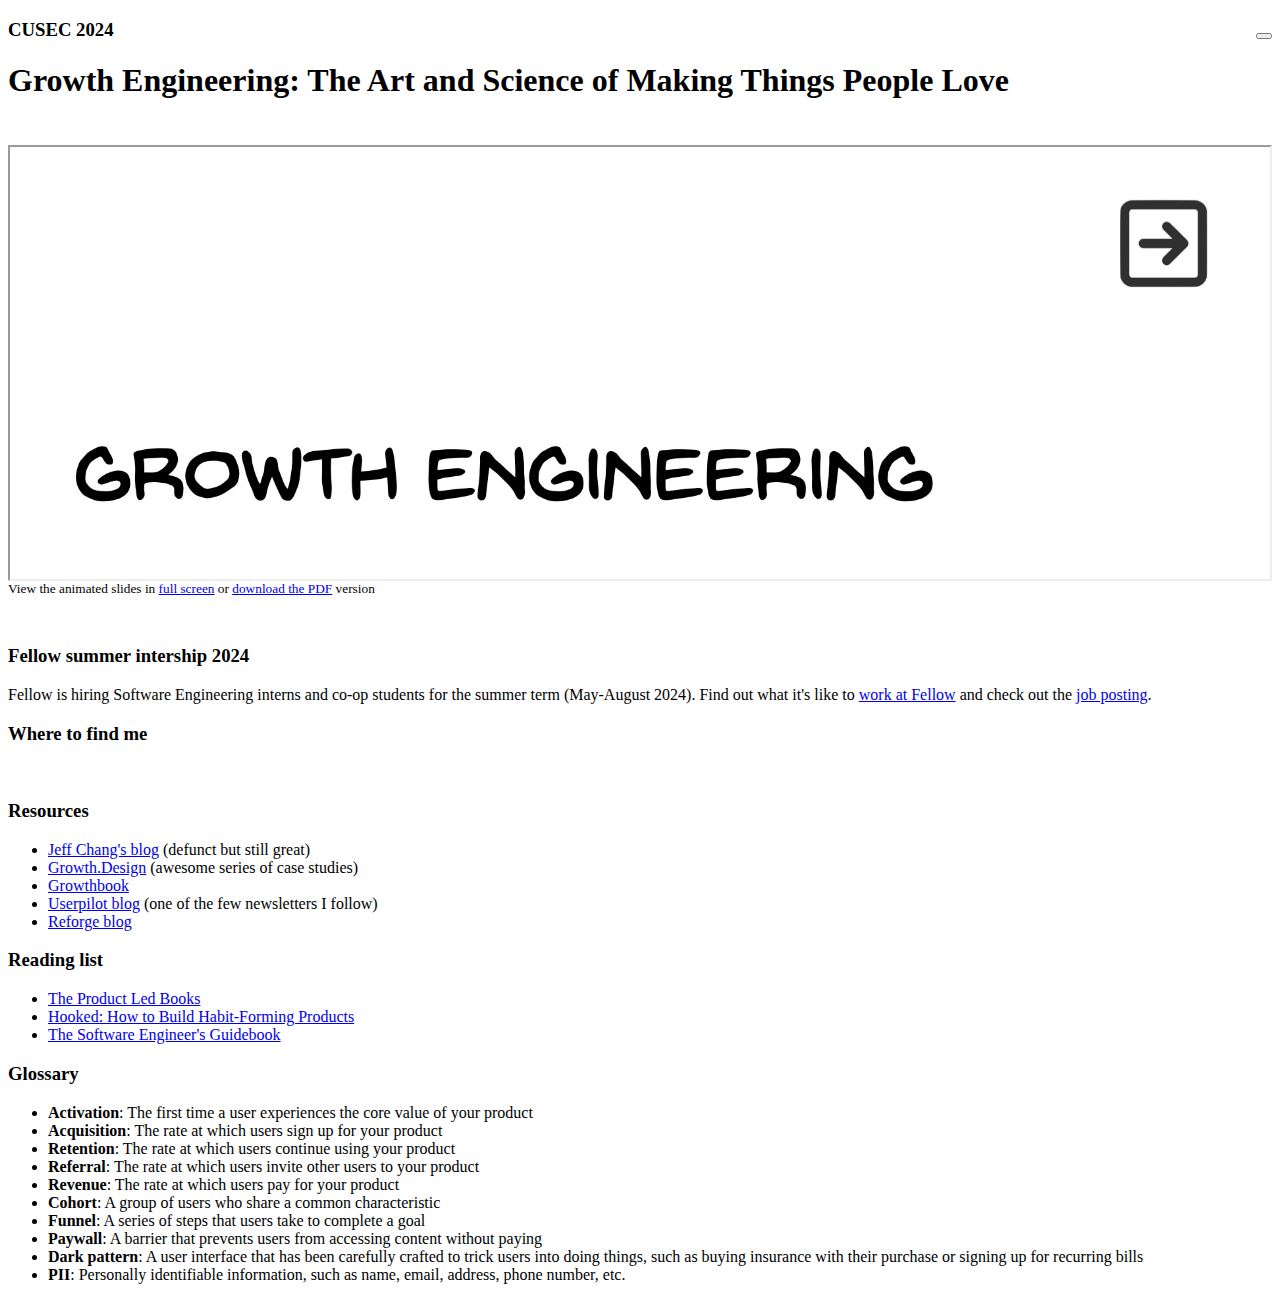
==== talks/cusec-2024/index.html @ fa4363fd "move cusec to repo" ====
<!DOCTYPE html>
<html lang="en" data-theme="dark">

<head>
  <title>Growth Engineering CUSEC 2024</title>
  <link rel="canonical" href="https://www.gantoine.com/talks/cusec-2024" />
  <link rel="shortcut icon" href="https://www.gantoine.com/favicon.ico">
  <meta name="title" content="Growth Engineering CUSEC 2024" />
  <meta name="description" content="Growth Engineering: The Art and Science of Making Things People Love" />
  <meta name="viewport" content="width=device-width, initial-scale=1">
  <link rel="stylesheet" href="https://www.gantoine.com/assets/font-awesome.min.css" />
  <link rel="stylesheet" href="https://www.gantoine.com/assets/common.css" />
  <script defer src="https://eu.umami.is/script.js" data-website-id="08dcb125-345a-4e92-8f27-456a61c4f879"></script>
  <style>
    .socials a {
      margin: 0.5rem;
    }

    #cusec-2024 {
      display: flex;
      justify-content: space-between;
      align-items: center;
    }

    #play-area {
      width: 100%;
      height: 432px;
      margin-top: 3rem;
      background-image: url("./assets/dark-title-card.jpeg");
      background-size: cover;
      display: flex;
      justify-content: center;
      align-items: center;
    }

    #fellow-summer-intership-2024 {
      margin-top: 3rem;
    }
  </style>
  <script>
    function buildIframe(id, src) {
      const iframe = document.createElement("iframe");
      iframe.width = "100%";
      iframe.height = "432px";
      iframe.title = "Slides from CUSEC talk";
      iframe.src = src;
      iframe.id = id;
      return iframe;
    }

    const themeData = {
      dark: {
        slides: "https://www.gantoine.com/talks/cusec-2024/slides/dark/#0",
        frame: buildIframe("frame-dark", "https://www.gantoine.com/talks/cusec-2024/slides/dark/#0"),
        icon: "fa-sun"
      },
      light: {
        slides: "https://www.gantoine.com/talks/cusec-2024/slides/light/#0",
        frame: buildIframe("frame-light", "https://www.gantoine.com/talks/cusec-2024/slides/light/#0"),
        icon: "fa-moon"
      }
    };

    document.addEventListener("DOMContentLoaded", (event) => {
      const slidesLink = document.querySelector("#slides-link");
      const playArea = document.querySelector("#play-area");
      const themeIcon = document.querySelector("#theme-button i");

      function setTheme(oldTheme, newTheme) {
        localStorage.setItem("theme", newTheme);
        document.querySelector("html").setAttribute("data-theme", newTheme);
        playArea.style.backgroundImage = `url('./assets/${newTheme}-title-card.jpeg')`;

        slidesLink.href = themeData[newTheme].slides;
        themeIcon.classList.replace(themeData[oldTheme].icon, themeData[newTheme].icon);

        if (themeData[oldTheme].frame.contentWindow) {
          const { href } = themeData[oldTheme].frame.contentWindow.location;
          themeData[newTheme].frame.src = href.replace(oldTheme, newTheme);
        }
        themeData[oldTheme].frame.remove();
        playArea.appendChild(themeData[newTheme].frame);
      }

      function swapTheme() {
        const oldTheme = localStorage.getItem("theme");
        setTheme(oldTheme, oldTheme === "dark" ? "light" : "dark");
      }

      const match = window.matchMedia("(prefers-color-scheme: dark)");
      (function () {
        const storedTheme = localStorage.getItem("theme") ?? match.matches ? "dark" : "light";
        setTheme(storedTheme, storedTheme)
      })()

      // Listen for changes to the user's color scheme preference
      match.addEventListener("change", (e) => {
        const newColorScheme = e.matches ? "dark" : "light";
        const storedTheme = localStorage.getItem("theme");
        if (!storedTheme || storedTheme !== newColorScheme) swapTheme();
      });

      const themeButton = document.querySelector("#theme-button");
      themeButton.addEventListener("click", swapTheme);
    });
  </script>
</head>

<body>
  <main>
    <h3 id="cusec-2024">
      CUSEC 2024
      <div>
        <a class="iconlink" href="https://github.com/gantoine/cusec-2024" aria-label="github">
          <i class="fa-brands fa-github"></i>
        </a>
        <button id="theme-button" type="button" aria-label="Change theme">
          <i class="fa fa-sun"></i>
        </button>

      </div>
    </h3>

    <h1 id="growth-engineering">
      Growth Engineering: The Art and Science of Making Things People Love
    </h1>

    <div id="play-area"></div>

    <small>
      View the animated slides in
      <a id="slides-link" target="_blank">full screen</a>
      or
      <a href="https://www.gantoine.com/talks/cusec-2024/Growth%20Engineering%20CUSEC%202024.pdf" target="_blank">download the
        PDF</a>
      version
    </small>

    <h3 id="fellow-summer-intership-2024">Fellow summer intership 2024</h3>
    <p>
      Fellow is hiring Software Engineering interns and co-op students for the
      summer term (May-August 2024). Find out what it&#39;s like to
      <a target="_blank" href="https://fellow.app/careers/">work at Fellow</a>
      and check out the
      <a target="_blank" href="https://fellowapp.bamboohr.com/careers/83?source=aWQ9NTE%3D">
        job posting</a>.
    </p>

    <h3 id="where-to-find-me">Where to find me</h3>
    <div class="socials">
      <a class="iconlink" href="https://github.com/gantoine" aria-label="github">
        <i class="fa-brands fa-github fa-2x"></i>
      </a>
      <a class="iconlink" href="https://hachyderm.io/@georges" aria-label="mastodon">
        <i class="fa-brands fa-mastodon fa-2x"></i>
      </a>
      <a class="iconlink" href="https://discordlookup.com/user/76729811447320576" aria-label="discord">
        <i class="fa-brands fa-discord fa-2x"></i>
      </a>
      <a class="iconlink" href="mailto:cusec@me.gantoine.com" aria-label="e-mail">
        <i class="fa-solid fa-envelope fa-2x"></i>
      </a>
    </div>

    <h3 id="resources">Resources</h3>
    <ul>
      <li>
        <a target="_blank" rel="noopener toreferer" href="https://www.growthengblog.com/">Jeff Chang&#39;s blog</a>
        (defunct but still great)
      </li>
      <li>
        <a target="_blank" rel="noopener toreferer" href="https://growth.design/case-studies">Growth.Design</a>
        (awesome series of case studies)
      </li>
      <li>
        <a target="_blank" rel="noopener toreferer" href="https://github.com/growthbook/growthbook">Growthbook</a>
      </li>
      <li>
        <a target="_blank" rel="noopener toreferer" href="https://userpilot.com/blog/">Userpilot blog</a>
        (one of the few newsletters I follow)
      </li>
      <li>
        <a target="_blank" rel="noopener toreferer" href="https://www.reforge.com/blog">Reforge blog</a>
      </li>
    </ul>

    <h3 id="reading-list">Reading list</h3>
    <ul>
      <li>
        <a target="_blank" rel="noopener toreferer" href="https://productled.com/">The Product Led Books</a>
      </li>
      <li>
        <a target="_blank" rel="noopener toreferer" href="https://www.nirandfar.com/hooked/">
          Hooked: How to Build Habit-Forming Products
        </a>
      </li>
      <li>
        <a target="_blank" rel="noopener toreferer" href="https://www.engguidebook.com/">
          The Software Engineer&#39;s Guidebook
        </a>
      </li>
    </ul>

    <h3 id="glossary">
      Glossary
    </h3>
    <ul>
      <li>
        <strong>Activation</strong>: The first time a user experiences the core value of your product
      </li>
      <li>
        <strong>Acquisition</strong>: The rate at which users sign up for your product
      </li>
      <li>
        <strong>Retention</strong>: The rate at which users continue using your product
      </li>
      <li>
        <strong>Referral</strong>: The rate at which users invite other users to your product
      </li>
      <li>
        <strong>Revenue</strong>: The rate at which users pay for your product
      </li>
      <li>
        <strong>Cohort</strong>: A group of users who share a common characteristic
      </li>
      <li>
        <strong>Funnel</strong>: A series of steps that users take to complete a goal
      </li>
      <li>
        <strong>Paywall</strong>: A barrier that prevents users from accessing content without paying
      </li>
      <li>
        <strong>Dark pattern</strong>: A user interface that has been carefully crafted to trick users into doing
        things, such as buying insurance with their purchase or signing up for recurring bills
      </li>
      <li>
        <strong>PII</strong>: Personally identifiable information, such as name, email, address, phone number, etc.
      </li>
    </ul>
  </main>
</body>

</html>
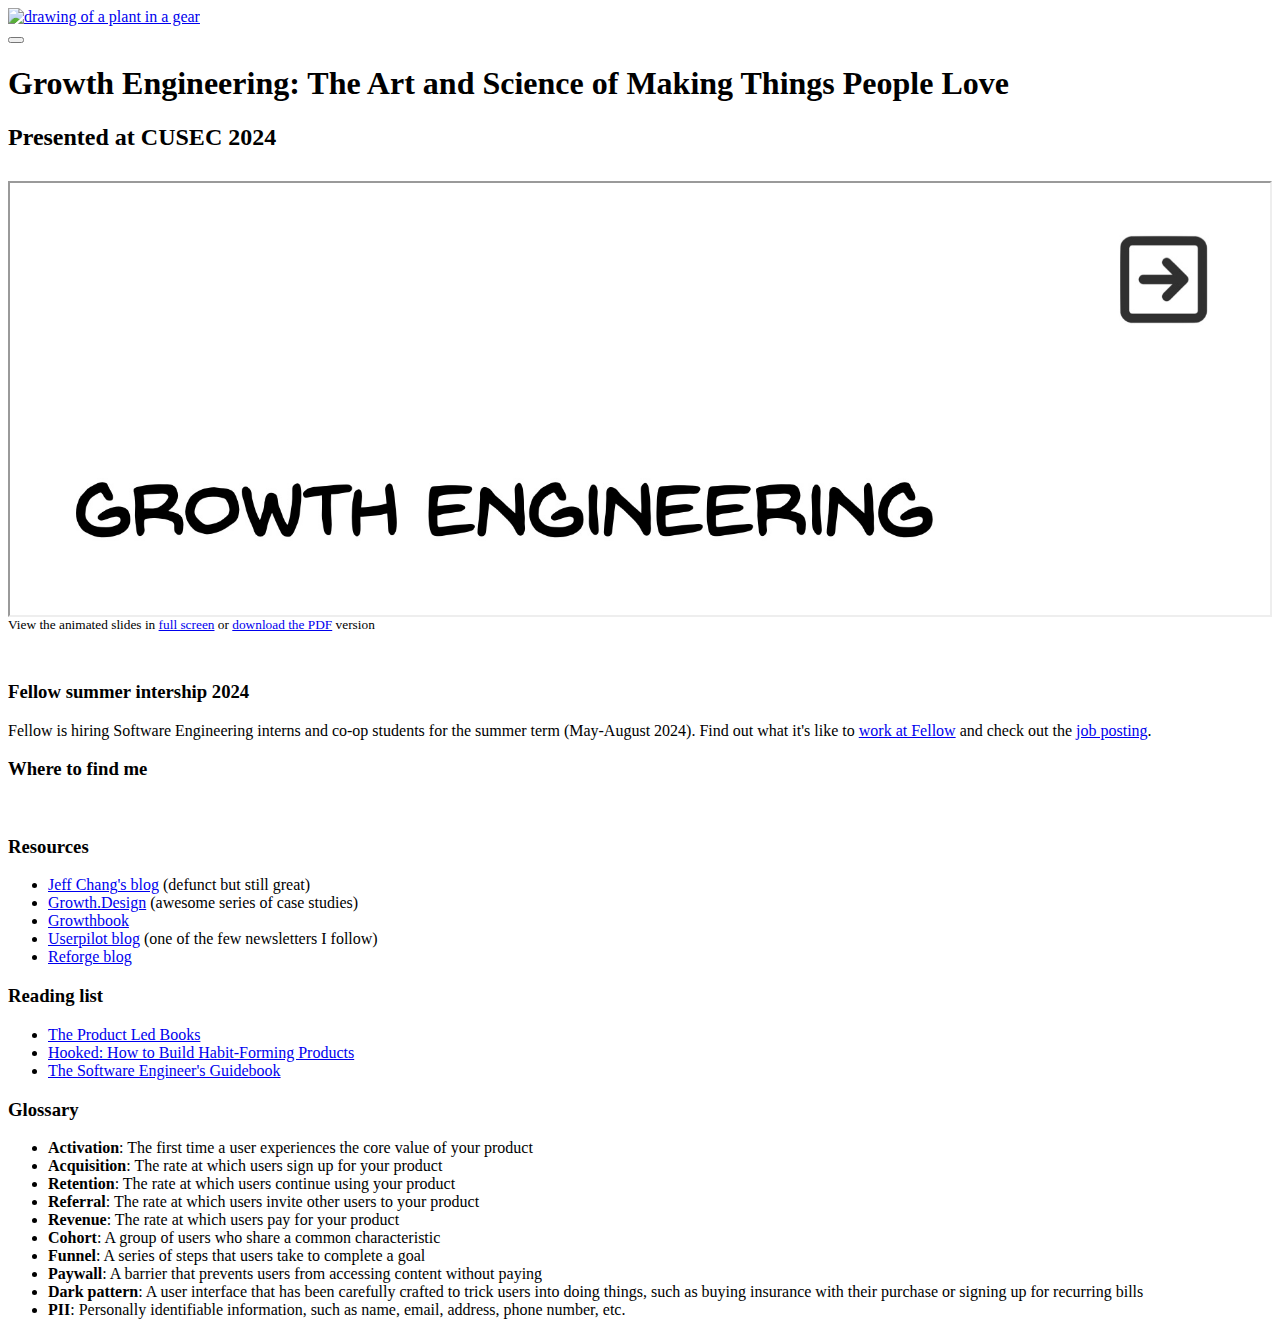
==== commit fa6de8c6: "tweaks to styles" ====
--- a/talks/cusec-2024/index.html
+++ b/talks/cusec-2024/index.html
@@ -2,14 +2,32 @@
 <html lang="en" data-theme="dark">
 
 <head>
+  <meta charset="UTF-8">
+  <meta name="author" content="Georges-Antoine Assi" />
+  <meta name="robots" content="index, follow" />
+  <meta name="keywords" content="growth, engineering, software" />
+  <meta name="theme-color" content="#131833" />
+
   <title>Growth Engineering CUSEC 2024</title>
+  <meta property="og:title" content="Growth Engineering CUSEC 2024" />
+  <meta property="og:description" content="Growth Engineering: The Art and Science of Making Things People Love" />
+  <meta property="og:image" content="https://www.gantoine.com/assets/dark-title-card.jpeg" />
+  <meta property="og:url" content="https://www.gantoine.com/talks/cusec-2024" />
+  <meta property="og:type" content="website" />
+  <meta property="og:site_name" content="Growth Engineering CUSEC 2024" />
+
   <link rel="canonical" href="https://www.gantoine.com/talks/cusec-2024" />
   <link rel="shortcut icon" href="https://www.gantoine.com/favicon.ico">
   <meta name="title" content="Growth Engineering CUSEC 2024" />
   <meta name="description" content="Growth Engineering: The Art and Science of Making Things People Love" />
   <meta name="viewport" content="width=device-width, initial-scale=1">
-  <link rel="stylesheet" href="https://www.gantoine.com/assets/font-awesome.min.css" />
+
   <link rel="stylesheet" href="https://www.gantoine.com/assets/common.css" />
+  <link rel="preload" href="https://www.gantoine.com/assets/font-awesome.min.css" as="style"
+    onload="this.onload=null;this.rel='stylesheet'">
+  <noscript>
+    <link rel="stylesheet" href="https://www.gantoine.com/assets/font-awesome.min.css" />
+  </noscript>
   <script defer src="https://eu.umami.is/script.js" data-website-id="08dcb125-345a-4e92-8f27-456a61c4f879"></script>
   <style>
     .socials a {
@@ -25,7 +43,7 @@
     #play-area {
       width: 100%;
       height: 432px;
-      margin-top: 3rem;
+      margin-top: 2rem;
       background-image: url("./assets/dark-title-card.jpeg");
       background-size: cover;
       display: flex;
@@ -108,22 +126,27 @@
 
 <body>
   <main>
-    <h3 id="cusec-2024">
-      CUSEC 2024
+    <header>
+      <a href="https://gantoine.com">
+        <img src="https://gantoine.com/assets/logo.webp" alt="drawing of a plant in a gear" loading="lazy" width="40" height="40">
+      </a>
       <div>
-        <a class="iconlink" href="https://github.com/gantoine/cusec-2024" aria-label="github">
+        <a class="iconlink" href="https://github.com/gantoine/personal-site" aria-label="github">
           <i class="fa-brands fa-github"></i>
         </a>
         <button id="theme-button" type="button" aria-label="Change theme">
           <i class="fa fa-sun"></i>
         </button>
-
       </div>
-    </h3>
-
+    </header>
+    
     <h1 id="growth-engineering">
       Growth Engineering: The Art and Science of Making Things People Love
     </h1>
+    
+    <h2>
+      Presented at CUSEC 2024
+    </h2>
 
     <div id="play-area"></div>
 
@@ -131,7 +154,8 @@
       View the animated slides in
       <a id="slides-link" target="_blank">full screen</a>
       or
-      <a href="https://www.gantoine.com/talks/cusec-2024/Growth%20Engineering%20CUSEC%202024.pdf" target="_blank">download the
+      <a href="https://www.gantoine.com/talks/cusec-2024/Growth%20Engineering%20CUSEC%202024.pdf"
+        target="_blank">download the
         PDF</a>
       version
     </small>
